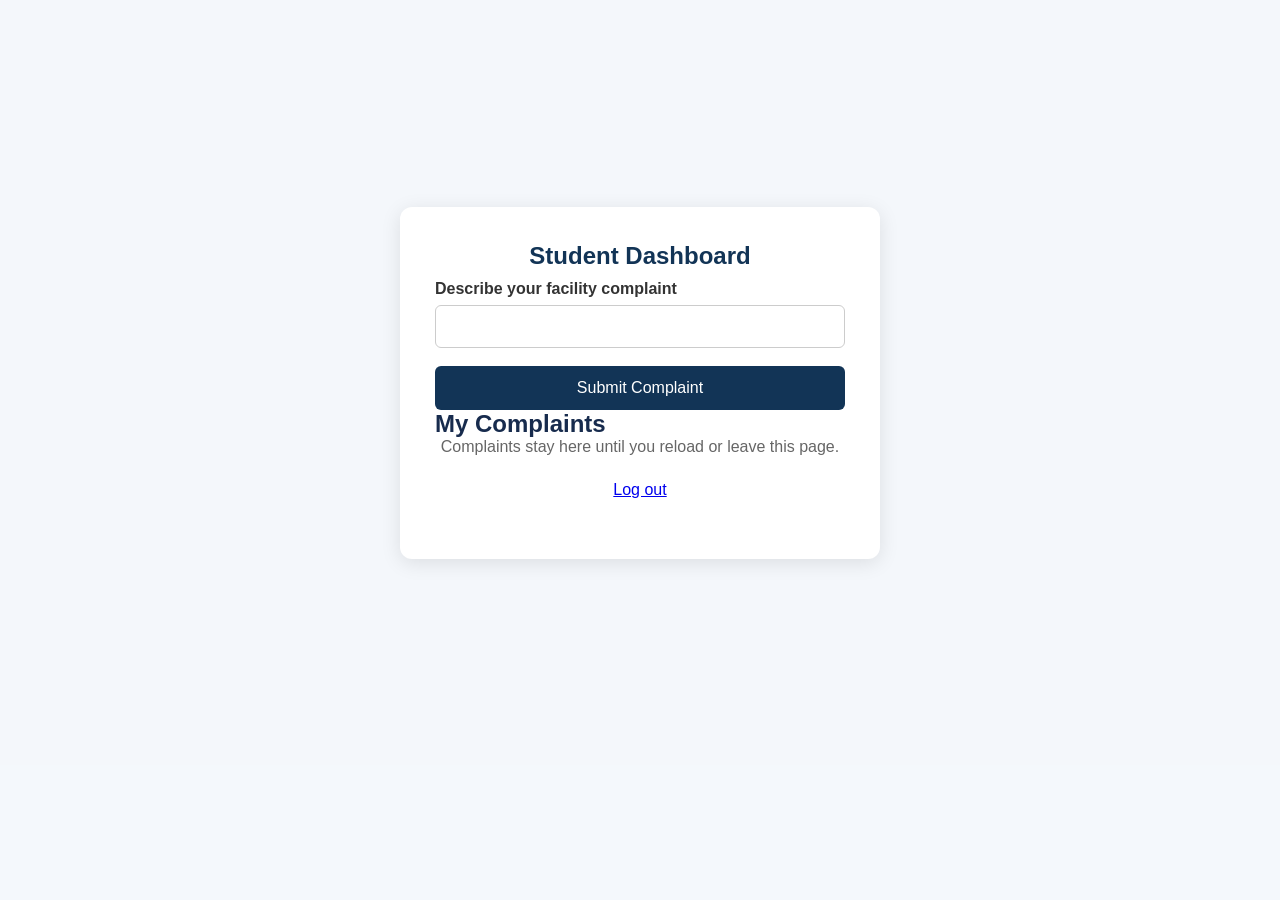
==== student-dashboard.html @ a1154ef8 "Add student dashboard HTML structure" ====
<!DOCTYPE html>
<html lang="en">
<head>
    <meta charset="UTF-8">
    <meta name="viewport" content="width=device-width, initial-scale=1">
    <title>Student Dashboard | UniCare</title>
    <link rel="stylesheet" href="CSS/style.css">
    <link rel="stylesheet" href="CSS/student_reg.css">
</head>
<body>
    <section class="auth-section">
        <div class="auth-card">
            <h1>Student Dashboard</h1>

            <form onsubmit="return submitComplaint()">
                <div class="form-group">
                    <label for="complaint">Describe your facility complaint</label>
                    <input id="complaint" type="text" required>
                </div>
                <button class="auth-btn" type="submit">Submit Complaint</button>
                <p id="message"></p>
            </form>

            <h2>My Complaints</h2>
            <p>Complaints stay here until you reload or leave this page.</p>
            <ul id="complaints"></ul>

            <p><a href="student-login.html">Log out</a></p>
        </div>
    </section>

    <script>
        let complaintNumber = 0;

        function submitComplaint() {
            let input = document.getElementById("complaint");

            if (input.value.trim() === "") {
                document.getElementById("message").innerHTML =
                    "Please describe the problem.";
                return false;
            }

            complaintNumber++;

            let item = document.createElement("li");
            item.textContent = "Complaint " + complaintNumber +
                " — " + input.value + " — Status: Submitted";

            document.getElementById("complaints").appendChild(item);
            document.getElementById("message").innerHTML =
                "Complaint submitted.";
            input.value = "";

            return false;
        }
    </script>
</body>
</html>
---- CSS/style.css ----
/* Remove Default Spacing */

* {
    margin: 0;
    padding: 0;
    box-sizing: border-box;
}


/* Body */

body {
    font-family: Arial, sans-serif;
    background-color: #f4f8fc;
    color: #172b4d;
}


/* Navbar */

.navbar {
    display: flex;
    justify-content: space-between;
    align-items: center;

    padding: 18px 5%;

    background-color: white;

    box-shadow: 0 2px 8px rgba(0, 0, 0, 0.1);
}


/* Logo */

.logo {
    display: flex;
    align-items: center;
    gap: 10px;

    font-size: 25px;
    font-weight: bold;
    color: #0756a8;
}

.logo img {
    width: 42px;
    height: 42px;

    object-fit: contain;
}


/* Navigation Links */

nav a {
    text-decoration: none;
    color: #17345a;

    margin: 0 12px;
    font-size: 15px;
}

nav a:hover {
    color: #0875e1;
}


/* Navbar Buttons */

.nav-buttons {
    display: flex;
    align-items: center;
    gap: 8px;
}

.nav-buttons a {
    text-decoration: none;
}

.login-btn,
.register-btn {
    display: inline-block;

    padding: 9px 18px;
    border-radius: 5px;

    cursor: pointer;
    font-size: 14px;
}

.login-btn {
    color: #0756a8;
    border: 1px solid #0756a8;
    background-color: white;
}

.register-btn {
    color: white;
    background-color: #0875e1;
    border: 1px solid #0875e1;
}

.login-btn:hover {
    background-color: #e7f2ff;
}

.register-btn:hover {
    background-color: #0056b3;
}


/* Dropdown Menu */

.dropdown {
    position: relative;
    display: inline-block;
}

.dropdown-content {
    display: none;

    position: absolute;
    top: 100%;
    right: 0;

    min-width: 190px;

    background-color: white;

    box-shadow: 0 4px 12px rgba(0, 0, 0, 0.15);

    border-radius: 6px;

    z-index: 1000;
    overflow: hidden;
}

.dropdown-content a {
    display: block;

    padding: 12px 15px;

    color: #333;
    font-size: 14px;

    text-decoration: none;
}

.dropdown-content a:hover {
    background-color: #f0f4ff;
    color: #0756a8;
}

/* Show Dropdown on Hover */

.dropdown:hover .dropdown-content {
    display: block;
}


/* Hero Section */

.hero {
    min-height: 480px;

    display: flex;
    align-items: center;

    padding: 50px 7%;

    background-image:
        linear-gradient(
            rgba(0, 20, 45, 0.65),
            rgba(0, 20, 45, 0.65)
        ),
        url("../assets/Images/aiub-campus.jpg");

    background-size: cover;
    background-position: center;
    background-repeat: no-repeat;

    color: white;
}


.hero-content {
    max-width: 550px;
}


.hero h1 {
    font-size: 42px;
    margin-bottom: 18px;
}


.hero p {
    font-size: 17px;
    line-height: 1.7;
    margin-bottom: 25px;
}


.submit-btn {
    display: inline-block;

    text-decoration: none;

    color: white;
    background-color: #0875e1;

    padding: 12px 22px;

    border-radius: 6px;
}


.submit-btn:hover {
    background-color: #0056b3;
}


/* User Roles Section */

.roles {
    display: grid;

    grid-template-columns: repeat(4, 1fr);

    gap: 20px;

    padding: 35px 5%;
}


.role-card {
    background-color: white;

    text-align: center;

    padding: 25px 15px;

    border-radius: 10px;

    box-shadow: 0 2px 10px rgba(0, 0, 0, 0.08);

    transition: 0.3s;
}


.role-card:hover {
    transform: translateY(-5px);
}


.role-card h2 {
    font-size: 35px;
    margin-bottom: 10px;
}


.role-card h3 {
    color: #0756a8;
    margin-bottom: 10px;
}


.role-card p {
    font-size: 14px;
    color: #64748b;
    line-height: 1.5;
}


/* About Section */

.about {
    text-align: center;

    padding: 50px 10%;

    background-color: #e7f2ff;
}


.about h2 {
    margin-bottom: 15px;
    color: #0756a8;
}


.about p {
    line-height: 1.8;
}


/* Footer */

footer {
    text-align: center;

    background-color: #063b70;

    color: white;

    padding: 25px;

    line-height: 1.8;
}


/* Responsive Design */

@media (max-width: 768px) {

    .navbar {
        flex-direction: column;
        gap: 15px;
    }

    .roles {
        grid-template-columns: repeat(2, 1fr);
    }

    .hero h1 {
        font-size: 32px;
    }

}


@media (max-width: 480px) {

    .roles {
        grid-template-columns: 1fr;
    }

    nav a {
        margin: 0 5px;
    }

    .nav-buttons {
        flex-wrap: wrap;
        justify-content: center;
    }

    .hero {
        padding: 40px 5%;
    }

    .hero h1 {
        font-size: 28px;
    }

}
---- CSS/student_reg.css ----
/* Registration Section */

.auth-section {
    min-height: 85vh;
    display: flex;
    justify-content: center;
    align-items: center;
    padding: 40px 20px;
    background: #f4f7fb;
}


/* Registration Card */

.auth-card {
    width: 100%;
    max-width: 480px;
    background: white;
    padding: 35px;
    border-radius: 12px;
    box-shadow: 0 4px 20px rgba(0, 0, 0, 0.1);
}


.auth-card h1 {
    text-align: center;
    color: #123456;
    margin-bottom: 10px;
}


.auth-card > p {
    text-align: center;
    color: #666;
    margin-bottom: 25px;
}


/* Form Group */

.form-group {
    margin-bottom: 18px;
}


.form-group label {
    display: block;
    margin-bottom: 7px;
    font-weight: bold;
    color: #333;
}


.form-group input,
.form-group select {
    width: 100%;
    padding: 12px;
    border: 1px solid #ccc;
    border-radius: 6px;
    font-size: 15px;
    box-sizing: border-box;
}


.form-group input:focus,
.form-group select:focus {
    outline: none;
    border-color: #1769aa;
}


/* Error Message */

.form-group small {
    display: block;
    color: red;
    margin-top: 5px;
    font-size: 13px;
}


/* Error Border */

.errorBorder {
    border: 1px solid red !important;
}


/* Success Border */

.successBorder {
    border: 1px solid green !important;
}


/* Submit Button */

.auth-btn {
    width: 100%;
    padding: 13px;
    background: #123456;
    color: white;
    border: none;
    border-radius: 6px;
    font-size: 16px;
    cursor: pointer;
}


.auth-btn:hover {
    background: #1769aa;
}


/* Success Message */

#formMessage {
    margin-top: 15px;
    text-align: center;
    font-weight: bold;
    color: green;
}


.login-link {
    text-align: center;
    margin-top: 20px;
}


.login-link a {
    color: #1769aa;
    text-decoration: none;
    font-weight: bold;
}
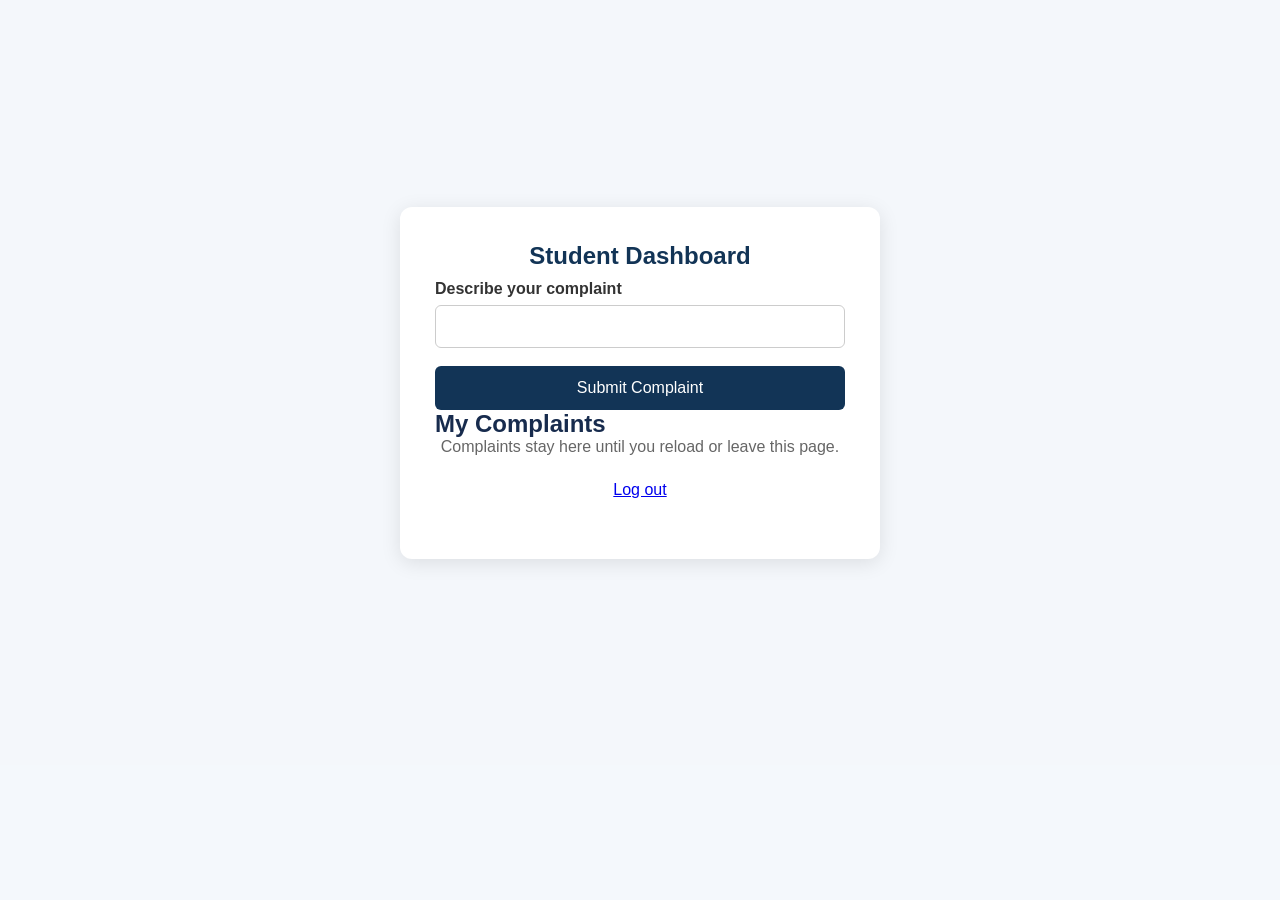
==== commit 21119baf: "Update student-dashboard.html" ====
--- a/student-dashboard.html
+++ b/student-dashboard.html
@@ -14,7 +14,7 @@
 
             <form onsubmit="return submitComplaint()">
                 <div class="form-group">
-                    <label for="complaint">Describe your facility complaint</label>
+                    <label for="complaint">Describe your complaint</label>
                     <input id="complaint" type="text" required>
                 </div>
                 <button class="auth-btn" type="submit">Submit Complaint</button>
